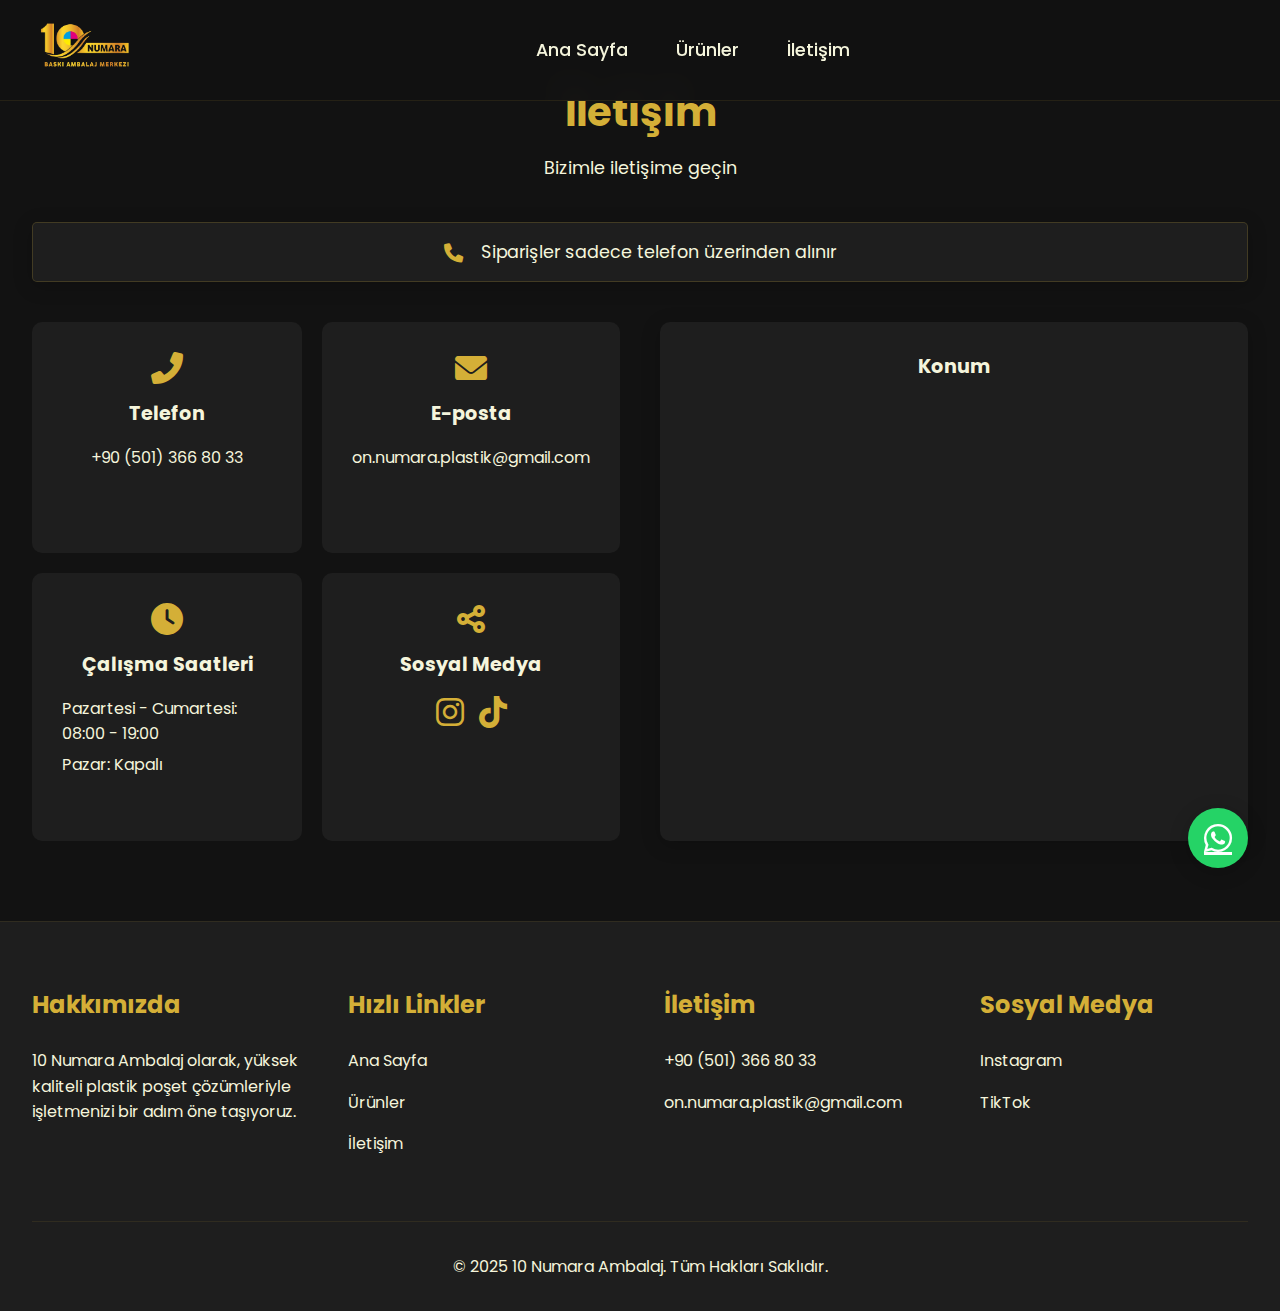
==== contact.html @ ccbf6ffa "Initial commit" ====
<!DOCTYPE html>
<html lang="tr">
<head>
    <meta charset="UTF-8">
    <meta name="viewport" content="width=device-width, initial-scale=1.0">
    <title>İletişim | 10 Numara Ambalaj</title>
    <meta name="description" content="10 Numara Ambalaj ile iletişime geçin. Plastik poşet baskı hizmetleri için hemen arayın.">
    <meta name="keywords" content="plastik poşet, poşet baskı, ambalaj, iletişim, 10 numara ambalaj">
    <link rel="stylesheet" href="style.css">
    <link rel="stylesheet" href="https://cdnjs.cloudflare.com/ajax/libs/font-awesome/6.0.0/css/all.min.css">
    <link href="https://fonts.googleapis.com/css2?family=Poppins:wght@300;400;500;600;700&display=swap" rel="stylesheet">
    <script type="text/javascript">
        function googleTranslateElementInit() {
            new google.translate.TranslateElement({
                pageLanguage: 'tr',
                includedLanguages: 'en,ar,tr',
                layout: google.translate.TranslateElement.InlineLayout.SIMPLE
            }, 'google_translate_element');
        }
    </script>
    <script type="text/javascript" src="https://translate.google.com/translate_a/element.js?cb=googleTranslateElementInit"></script>
</head>
<body>
    <!-- Loading Animation -->
    <div class="loader">
        <div class="spinner"></div>
    </div>

    <!-- Navbar -->
    <div class="navbar">
        <div class="container">
            <div class="logo">
                <a href="index.html"><img src="images/logo-gold.png" alt="10 Numara Ambalaj Logo"></a>
            </div>
            <nav>
                <ul id="MenuItems">
                    <li><a href="index.html">Ana Sayfa</a></li>
                    <li><a href="products.html">Ürünler</a></li>
                    <li><a href="contact.html">İletişim</a></li>
                </ul>
            </nav>
            <div id="google_translate_element"></div>
        </div>
    </div>

    <!-- Contact Section -->
    <section class="contact-section">
        <div class="container">
            <div class="title">
                <h2>İletişim</h2>
                <p>Bizimle iletişime geçin</p>
            </div>

            <div class="notice">
                <i class="fas fa-phone"></i>
                <span>Siparişler sadece telefon üzerinden alınır</span>
            </div>

            <div class="contact-grid">
                <!-- Contact Info -->
                <div class="contact-info">
                    <div class="info-card">
                        <i class="fas fa-phone-alt"></i>
                        <h3>Telefon</h3>
                        <p><a href="tel:+905013668033">+90 (501) 366 80 33</a></p>
                    </div>
                    <div class="info-card">
                        <i class="fas fa-envelope"></i>
                        <h3>E-posta</h3>
                        <p><a href="mailto:on.numara.plastik@gmail.com">on.numara.plastik@gmail.com</a></p>
                    </div>
                    <div class="info-card">
                        <i class="fas fa-clock"></i>
                        <h3>Çalışma Saatleri</h3>
                        <div class="work-hours">
                            <p>Pazartesi - Cumartesi: 08:00 - 19:00</p>
                            <p>Pazar: Kapalı</p>
                        </div>
                    </div>
                    <div class="info-card">
                        <i class="fas fa-share-alt"></i>
                        <h3>Sosyal Medya</h3>
                        <div class="social-links">
                            <a href="https://www.instagram.com/on_numara_ambalaj/" target="_blank" class="social-link">
                                <i class="fab fa-instagram"></i>
                            </a>
                            <a href="https://www.tiktok.com/@10.numara.baski.a" target="_blank" class="social-link">
                                <i class="fab fa-tiktok"></i>
                            </a>
                        </div>
                    </div>
                </div>

                <!-- Map -->
                <div class="map-container">
                    <h3>Konum</h3>
                    <div class="map">
                        <iframe src="https://maps.google.com/maps?q=36.824228,34.658069&z=15&output=embed" 
                                width="100%" height="400" frameborder="0" style="border:0;" allowfullscreen="" aria-hidden="false" tabindex="0"></iframe>
                    </div>
                </div>
            </div>
        </div>
    </section>

    <!-- WhatsApp Button -->
    <a href="https://wa.me/905013668033" class="whatsapp-button" target="_blank">
        <i class="fab fa-whatsapp"></i>
    </a>

    <!-- Footer -->
    <footer class="footer">
        <div class="container">
            <div class="row">
                <div class="footer-col">
                    <h3>Hakkımızda</h3>
                    <p>10 Numara Ambalaj olarak, yüksek kaliteli plastik poşet çözümleriyle işletmenizi bir adım öne taşıyoruz.</p>
                </div>
                <div class="footer-col">
                    <h3>Hızlı Linkler</h3>
                    <ul>
                        <li><a href="index.html">Ana Sayfa</a></li>
                        <li><a href="products.html">Ürünler</a></li>
                        <li><a href="contact.html">İletişim</a></li>
                    </ul>
                </div>
                <div class="footer-col">
                    <h3>İletişim</h3>
                    <ul>
                        <li><a href="tel:+905013668033">+90 (501) 366 80 33</a></li>
                        <li><a href="mailto:on.numara.plastik@gmail.com">on.numara.plastik@gmail.com</a></li>
                    </ul>
                </div>
                <div class="footer-col">
                    <h3>Sosyal Medya</h3>
                    <ul>
                        <li><a href="https://www.instagram.com/on_numara_ambalaj/" target="_blank">Instagram</a></li>
                        <li><a href="https://www.tiktok.com/@10.numara.baski.a" target="_blank">TikTok</a></li>
                    </ul>
                </div>
            </div>
            <div class="footer-bottom">
                <p>&copy; 2025 10 Numara Ambalaj. Tüm Hakları Saklıdır.</p>
            </div>
        </div>
    </footer>

    <!-- Scripts -->
    <script>
        // Loading Animation
        window.addEventListener('load', function() {
            const loader = document.querySelector('.loader');
            loader.classList.add('fade-out');
            setTimeout(() => {
                loader.style.display = 'none';
            }, 500);
        });

        // Navbar Scroll Effect
        window.addEventListener('scroll', function() {
            const navbar = document.querySelector('.navbar');
            if (window.scrollY > 50) {
                navbar.classList.add('scrolled');
            } else {
                navbar.classList.remove('scrolled');
            }
        });

        // Mobile Menu Toggle
        const menuItems = document.getElementById('MenuItems');
        const menuIcon = document.querySelector('.menu-icon');
        
        if (menuIcon) {
            menuIcon.addEventListener('click', function() {
                menuItems.style.display = menuItems.style.display === 'block' ? 'none' : 'block';
            });
        }
    </script>
</body>
</html>
---- style.css ----
/* Modern Base Styles */
* {
    margin: 0;
    padding: 0;
    box-sizing: border-box;
}

:root {
    --gold: #D4AF37;
    --gold-light: #FFD700;
    --gold-dark: #B8860B;
    --black: #121212;
    --black-light: #1E1E1E;
    --cream: #F5F5DC;
    --cream-dark: #E8E8D0;
    --white: #FFFFFF;
    --shadow: 0 4px 20px rgba(0, 0, 0, 0.2);
    --gold-shadow: 0 0 30px rgba(212, 175, 55, 0.2);
}

body {
    font-family: 'Poppins', sans-serif;
    background-color: var(--black);
    color: var(--cream);
    line-height: 1.6;
    overflow-x: hidden;
}

/* Modern Container */
.container {
    max-width: 1400px;
    margin: 0 auto;
    padding: 0 2rem;
}

/* Modern Navigation */
.navbar {
    position: fixed;
    top: 0;
    left: 0;
    width: 100%;
    background: rgba(18, 18, 18, 0.95);
    backdrop-filter: blur(10px);
    z-index: 1000;
    padding: 1rem 0;
    border-bottom: 1px solid rgba(212, 175, 55, 0.1);
}

.navbar .container {
    display: flex;
    justify-content: space-between;
    align-items: center;
}

.logo img {
    height: 60px;
    transition: transform 0.3s ease;
}

.logo img:hover {
    transform: scale(1.05);
}

nav ul {
    display: flex;
    list-style: none;
    gap: 3rem;
}

nav ul li a {
    color: var(--cream);
    text-decoration: none;
    font-weight: 500;
    font-size: 1.1rem;
    transition: all 0.3s ease;
    position: relative;
    padding: 0.5rem 0;
}

nav ul li a::after {
    content: '';
    position: absolute;
    bottom: 0;
    left: 0;
    width: 0;
    height: 2px;
    background: var(--gold);
    transition: width 0.3s ease;
}

nav ul li a:hover {
    color: var(--gold);
}

nav ul li a:hover::after {
    width: 100%;
}

/* Modern Hero Section */
.hero {
    min-height: 100vh;
    display: flex;
    align-items: center;
    background: linear-gradient(135deg, var(--black) 0%, var(--black-light) 100%);
    position: relative;
    padding: 8rem 0 4rem;
    overflow: hidden;
}

.hero::before {
    content: '';
    position: absolute;
    top: 0;
    left: 0;
    right: 0;
    bottom: 0;
    background: 
        linear-gradient(45deg, rgba(212, 175, 55, 0.1) 25%, transparent 25%),
        linear-gradient(-45deg, rgba(212, 175, 55, 0.1) 25%, transparent 25%),
        linear-gradient(45deg, transparent 75%, rgba(212, 175, 55, 0.1) 75%),
        linear-gradient(-45deg, transparent 75%, rgba(212, 175, 55, 0.1) 75%);
    background-size: 20px 20px;
    background-position: 0 0, 0 10px, 10px -10px, -10px 0px;
    opacity: 0.1;
    animation: patternMove 20s linear infinite;
}

.hero::after {
    content: '';
    position: absolute;
    top: 0;
    left: 0;
    right: 0;
    bottom: 0;
    background: radial-gradient(circle at 50% 50%, rgba(212, 175, 55, 0.1) 0%, transparent 50%);
    pointer-events: none;
}

@keyframes patternMove {
    0% {
        background-position: 0 0, 0 10px, 10px -10px, -10px 0px;
    }
    100% {
        background-position: 20px 0, 20px 10px, 30px -10px, 10px 0px;
    }
}

.hero .row {
    display: grid;
    grid-template-columns: 1fr 1fr;
    gap: 4rem;
    align-items: center;
    position: relative;
    z-index: 1;
}

.hero h1 {
    font-size: 4rem;
    line-height: 1.2;
    margin-bottom: 1.5rem;
    color: var(--white);
    font-weight: 700;
    text-shadow: 0 2px 4px rgba(0, 0, 0, 0.3);
}

.hero p {
    font-size: 1.2rem;
    margin-bottom: 2rem;
    color: var(--cream);
    text-shadow: 0 1px 2px rgba(0, 0, 0, 0.2);
}

.btn {
    display: inline-block;
    padding: 1rem 2.5rem;
    background: var(--gold);
    color: var(--black);
    text-decoration: none;
    border-radius: 50px;
    font-weight: 600;
    transition: all 0.3s ease;
    border: 2px solid var(--gold);
}

.btn:hover {
    background: transparent;
    color: var(--gold);
    transform: translateY(-3px);
    box-shadow: var(--gold-shadow);
}

.hero img {
    max-width: 100%;
    height: auto;
    border-radius: 20px;
    box-shadow: var(--gold-shadow);
    animation: float 6s ease-in-out infinite;
}

@keyframes float {
    0% {
        transform: translateY(0px);
    }
    50% {
        transform: translateY(-20px);
    }
    100% {
        transform: translateY(0px);
    }
}

/* Modern Products Section */
.products {
    padding: 6rem 0;
    background: var(--black-light);
    position: relative;
}

.products::before {
    content: '';
    position: absolute;
    top: 0;
    left: 0;
    right: 0;
    bottom: 0;
    background: url('images/pattern.png') repeat;
    opacity: 0.03;
}

.products .title {
    text-align: center;
    margin-bottom: 4rem;
    position: relative;
}

.products .title h2 {
    font-size: 2.5rem;
    color: var(--gold);
    margin-bottom: 1rem;
    position: relative;
    display: inline-block;
}

.products .title h2::after {
    content: '';
    position: absolute;
    bottom: -10px;
    left: 50%;
    transform: translateX(-50%);
    width: 80px;
    height: 3px;
    background: var(--gold);
}

.products .title p {
    color: var(--cream);
    font-size: 1.1rem;
    opacity: 0.8;
}

.products .row {
    display: grid;
    grid-template-columns: repeat(auto-fit, minmax(300px, 1fr));
    gap: 2.5rem;
    position: relative;
}

.product-card {
    background: var(--black);
    border-radius: 20px;
    overflow: hidden;
    transition: all 0.4s ease;
    border: 1px solid rgba(212, 175, 55, 0.1);
    position: relative;
}

.product-card::before {
    content: '';
    position: absolute;
    top: 0;
    left: 0;
    right: 0;
    bottom: 0;
    background: linear-gradient(45deg, rgba(212, 175, 55, 0.1), transparent);
    opacity: 0;
    transition: opacity 0.4s ease;
}

.product-card:hover {
    transform: translateY(-10px);
    box-shadow: var(--gold-shadow);
}

.product-card:hover::before {
    opacity: 1;
}

.product-card img {
    width: 100%;
    height: 300px;
    object-fit: cover;
    transition: transform 0.4s ease;
}

.product-card:hover img {
    transform: scale(1.05);
}

.product-info {
    padding: 2rem;
    position: relative;
    background: linear-gradient(to top, var(--black), transparent);
}

.product-info h3 {
    color: var(--gold);
    font-size: 1.5rem;
    margin-bottom: 1rem;
    position: relative;
    display: inline-block;
}

.product-info h3::after {
    content: '';
    position: absolute;
    bottom: -5px;
    left: 0;
    width: 40px;
    height: 2px;
    background: var(--gold);
}

.product-info p {
    color: var(--cream);
    margin-bottom: 1.5rem;
    line-height: 1.6;
    opacity: 0.9;
}

.product-info .btn {
    background: transparent;
    color: var(--gold);
    border: 2px solid var(--gold);
    padding: 0.8rem 1.5rem;
    font-size: 0.9rem;
    transition: all 0.3s ease;
}

.product-info .btn:hover {
    background: var(--gold);
    color: var(--black);
    transform: translateY(-2px);
}

/* Modern Contact Section */
.contact {
    padding: 6rem 0;
    background: var(--black);
}

.contact .row {
    display: grid;
    grid-template-columns: 1fr 1fr;
    gap: 4rem;
    align-items: center;
}

.contact-info h2 {
    color: var(--gold);
    font-size: 2.5rem;
    margin-bottom: 2rem;
}

.contact-info p {
    margin-bottom: 1.5rem;
    color: var(--cream);
}

.contact-info ul {
    list-style: none;
}

.contact-info ul li {
    margin-bottom: 1rem;
    display: flex;
    align-items: center;
    gap: 1rem;
}

.contact-info ul li i {
    color: var(--gold);
    font-size: 1.5rem;
}

.contact-info a {
    color: var(--cream);
    text-decoration: none;
    transition: color 0.3s ease;
}

.contact-info a:hover {
    color: var(--gold);
}

.map-container {
    border-radius: 20px;
    overflow: hidden;
    box-shadow: var(--shadow);
}

.map-container iframe {
    width: 100%;
    height: 400px;
    border: none;
}

/* Modern Footer */
.footer {
    background: var(--black-light);
    padding: 4rem 0 2rem;
    border-top: 1px solid rgba(212, 175, 55, 0.1);
}

.footer .row {
    display: grid;
    grid-template-columns: repeat(auto-fit, minmax(250px, 1fr));
    gap: 3rem;
    margin-bottom: 3rem;
}

.footer-col h3 {
    color: var(--gold);
    font-size: 1.5rem;
    margin-bottom: 1.5rem;
}

.footer-col p {
    color: var(--cream);
    margin-bottom: 1rem;
}

.footer-col ul {
    list-style: none;
}

.footer-col ul li {
    margin-bottom: 1rem;
}

.footer-col ul li a {
    color: var(--cream);
    text-decoration: none;
    transition: color 0.3s ease;
}

.footer-col ul li a:hover {
    color: var(--gold);
}

.footer-bottom {
    text-align: center;
    padding-top: 2rem;
    border-top: 1px solid rgba(212, 175, 55, 0.1);
    color: var(--cream);
}

/* WhatsApp Button */
.whatsapp-button {
    position: fixed;
    bottom: 2rem;
    right: 2rem;
    background: #25D366;
    color: white;
    width: 60px;
    height: 60px;
    border-radius: 50%;
    display: flex;
    justify-content: center;
    align-items: center;
    font-size: 2rem;
    box-shadow: var(--shadow);
    z-index: 1000;
    transition: all 0.3s ease;
}

.whatsapp-button:hover {
    transform: scale(1.1);
    box-shadow: 0 0 20px rgba(37, 211, 102, 0.4);
}

/* Loading Animation */
.loader {
    position: fixed;
    top: 0;
    left: 0;
    width: 100%;
    height: 100%;
    background: var(--black);
    display: flex;
    justify-content: center;
    align-items: center;
    z-index: 9999;
    transition: opacity 0.5s ease;
}

.spinner {
    width: 50px;
    height: 50px;
    border: 3px solid var(--gold);
    border-top: 3px solid transparent;
    border-radius: 50%;
    animation: spin 1s linear infinite;
}

@keyframes spin {
    0% { transform: rotate(0deg); }
    100% { transform: rotate(360deg); }
}

/* Responsive Design */
@media screen and (max-width: 1024px) {
    .hero h1 {
        font-size: 3rem;
    }
    
    .hero .row {
        gap: 2rem;
    }
}

@media screen and (max-width: 768px) {
    nav ul {
        display: none;
    }
    
    .menu-icon {
        display: block;
        cursor: pointer;
        color: var(--gold);
        font-size: 1.5rem;
    }
    
    .hero .row {
        grid-template-columns: 1fr;
        text-align: center;
    }
    
    .hero img {
        max-width: 80%;
        margin: 0 auto;
    }
    
    .contact .row {
        grid-template-columns: 1fr;
    }

    .products .row {
        grid-template-columns: repeat(auto-fit, minmax(250px, 1fr));
        gap: 1.5rem;
    }

    .product-card img {
        height: 250px;
    }

    .product-info {
        padding: 1.5rem;
    }
}

@media screen and (max-width: 480px) {
    .hero h1 {
        font-size: 2.5rem;
    }
    
    .btn {
        padding: 0.8rem 2rem;
    }
    
    .products .title h2 {
        font-size: 2rem;
    }
    
    .whatsapp-button {
        width: 50px;
        height: 50px;
        font-size: 1.5rem;
    }

    .product-card img {
        height: 200px;
    }
}

/* Products Gallery Styles */
.products-gallery {
    padding: 8rem 0 4rem;
    background: var(--black);
    position: relative;
    overflow: hidden;
}

.products-gallery::before {
    content: '';
    position: absolute;
    top: 0;
    left: 0;
    right: 0;
    bottom: 0;
    background: url('images/pattern.png') repeat;
    opacity: 0.05;
    pointer-events: none;
}

.products-gallery .title {
    text-align: center;
    margin-bottom: 3rem;
}

.products-gallery .title h2 {
    font-size: 2.5rem;
    color: var(--gold);
    margin-bottom: 1rem;
    position: relative;
    display: inline-block;
}

.products-gallery .title h2::after {
    content: '';
    position: absolute;
    bottom: -10px;
    left: 50%;
    transform: translateX(-50%);
    width: 80px;
    height: 3px;
    background: var(--gold);
}

.products-gallery .title p {
    color: var(--cream);
    font-size: 1.1rem;
}

.notice {
    text-align: center;
    background: var(--black-light);
    padding: 1rem;
    border-radius: 8px;
    margin-bottom: 3rem;
    box-shadow: var(--shadow);
    display: inline-block;
    position: relative;
    left: 50%;
    transform: translateX(-50%);
    border: 1px solid rgba(212, 175, 55, 0.2);
}

.notice i {
    color: var(--gold);
    margin-right: 0.5rem;
}

.notice span {
    color: var(--cream);
}

.gallery-grid {
    display: grid;
    grid-template-columns: repeat(auto-fit, minmax(280px, 1fr));
    gap: 2rem;
    padding: 1rem;
}

.gallery-item {
    background: var(--black-light);
    border-radius: 12px;
    overflow: hidden;
    box-shadow: var(--shadow);
    transition: transform 0.3s ease, box-shadow 0.3s ease;
    border: 1px solid rgba(212, 175, 55, 0.1);
    position: relative;
}

.gallery-item:hover {
    transform: translateY(-5px);
    box-shadow: var(--gold-shadow);
}

.gallery-item img {
    width: 100%;
    height: 300px;
    object-fit: cover;
    transition: transform 0.3s ease;
}

.gallery-item:hover img {
    transform: scale(1.05);
}

.gallery-info {
    padding: 1rem;
    text-align: center;
}

.gallery-info .btn {
    background: var(--gold);
    color: var(--black);
    padding: 0.8rem 2rem;
    border-radius: 50px;
    font-weight: 600;
    transition: all 0.3s ease;
    border: 2px solid var(--gold);
    display: inline-block;
}

.gallery-info .btn:hover {
    background: transparent;
    color: var(--gold);
    transform: translateY(-2px);
    box-shadow: var(--gold-shadow);
}

/* Pagination Styles */
.pagination {
    display: flex;
    justify-content: center;
    align-items: center;
    gap: 0.5rem;
    margin-top: 3rem;
    flex-wrap: wrap;
}

.pagination a {
    display: inline-flex;
    align-items: center;
    justify-content: center;
    min-width: 40px;
    height: 40px;
    padding: 0 1rem;
    background: var(--black-light);
    color: var(--cream);
    text-decoration: none;
    border-radius: 4px;
    transition: all 0.3s ease;
    box-shadow: var(--shadow);
    border: 1px solid rgba(212, 175, 55, 0.1);
    font-weight: 500;
}

.pagination a:hover {
    background: var(--gold);
    color: var(--black);
    transform: translateY(-2px);
}

.pagination a.active {
    background: var(--gold);
    color: var(--black);
}

@media screen and (max-width: 480px) {
    .pagination {
        gap: 0.3rem;
    }

    .pagination a {
        min-width: 35px;
        height: 35px;
        padding: 0 0.8rem;
        font-size: 0.9rem;
    }
}

/* Lightbox Styles */
.lightbox {
    display: none;
    position: fixed;
    z-index: 999;
    top: 0;
    left: 0;
    width: 100%;
    height: 100%;
    background-color: rgba(0,0,0,0.9);
    justify-content: center;
    align-items: center;
}

.lightbox-content {
    max-width: 90%;
    max-height: 90vh;
    object-fit: contain;
}

.lightbox-caption {
    position: absolute;
    bottom: 20px;
    left: 50%;
    transform: translateX(-50%);
    color: #fff;
    font-size: 1.2rem;
    text-align: center;
    padding: 1rem;
    background: rgba(0,0,0,0.7);
    border-radius: 8px;
}

.close-lightbox {
    position: absolute;
    top: 20px;
    right: 30px;
    color: #fff;
    font-size: 2rem;
    cursor: pointer;
    transition: color 0.3s ease;
}

.close-lightbox:hover {
    color: #d4af37;
}

.lightbox-prev,
.lightbox-next {
    position: absolute;
    top: 50%;
    transform: translateY(-50%);
    background: rgba(255,255,255,0.2);
    color: #fff;
    padding: 1rem;
    border: none;
    cursor: pointer;
    font-size: 1.5rem;
    transition: background 0.3s ease;
}

.lightbox-prev:hover,
.lightbox-next:hover {
    background: rgba(255,255,255,0.3);
}

.lightbox-prev {
    left: 20px;
}

.lightbox-next {
    right: 20px;
}

/* Responsive Styles */
@media (max-width: 768px) {
    .products-gallery {
        padding: 6rem 0 3rem;
    }

    .products-gallery .title h2 {
        font-size: 2rem;
    }

    .gallery-grid {
        grid-template-columns: repeat(auto-fit, minmax(250px, 1fr));
        gap: 1.5rem;
    }

    .gallery-item img {
        height: 250px;
    }

    .lightbox-prev,
    .lightbox-next {
        padding: 0.5rem;
        font-size: 1.2rem;
    }
}

@media (max-width: 480px) {
    .products-gallery {
        padding: 5rem 0 2rem;
    }

    .products-gallery .title h2 {
        font-size: 1.8rem;
    }

    .gallery-grid {
        grid-template-columns: 1fr;
    }

    .gallery-item img {
        height: 200px;
    }

    .lightbox-content {
        max-width: 95%;
    }
}

/* Contact Section Styles */
.contact-section {
    padding: 80px 0;
    background-color: var(--black);
}

.contact-section .title {
    text-align: center;
    margin-bottom: 40px;
}

.contact-section .title h2 {
    color: var(--gold);
    font-size: 2.5rem;
    margin-bottom: 10px;
}

.contact-section .title p {
    color: var(--cream);
    font-size: 1.1rem;
}

.contact-section .notice {
    background-color: var(--black-light);
    padding: 15px 30px;
    border-radius: 5px;
    margin-bottom: 40px;
    display: flex;
    align-items: center;
    justify-content: center;
    gap: 10px;
}

.contact-section .notice i {
    color: var(--gold);
    font-size: 1.2rem;
}

.contact-section .notice span {
    color: var(--cream);
    font-size: 1.1rem;
}

.contact-grid {
    display: grid;
    grid-template-columns: 1fr 1fr;
    gap: 40px;
    margin-top: 40px;
}

.contact-info {
    display: grid;
    grid-template-columns: repeat(2, 1fr);
    gap: 20px;
}

.info-card {
    background-color: var(--black-light);
    padding: 30px;
    border-radius: 10px;
    text-align: center;
    transition: transform 0.3s ease;
}

.info-card:hover {
    transform: translateY(-5px);
}

.info-card i {
    font-size: 2rem;
    color: var(--gold);
    margin-bottom: 15px;
}

.info-card h3 {
    color: var(--cream);
    font-size: 1.2rem;
    margin-bottom: 15px;
}

.info-card p {
    color: var(--cream);
    font-size: 1rem;
}

.info-card a {
    color: var(--cream);
    text-decoration: none;
    transition: color 0.3s ease;
}

.info-card a:hover {
    color: var(--gold);
}

.work-hours {
    text-align: left;
}

.work-hours p {
    margin-bottom: 5px;
}

.social-links {
    display: flex;
    justify-content: center;
    gap: 15px;
    margin-top: 15px;
}

.social-link {
    color: var(--cream);
    font-size: 1.5rem;
    transition: color 0.3s ease;
}

.social-link:hover {
    color: var(--gold);
}

.map-container {
    background-color: var(--black-light);
    padding: 30px;
    border-radius: 10px;
}

.map-container h3 {
    color: var(--cream);
    font-size: 1.2rem;
    margin-bottom: 20px;
    text-align: center;
}

.map {
    border-radius: 5px;
    overflow: hidden;
}

.map iframe {
    width: 100%;
    height: 400px;
    border: none;
}

/* Responsive Design for Contact Section */
@media (max-width: 992px) {
    .contact-grid {
        grid-template-columns: 1fr;
    }
    
    .contact-info {
        grid-template-columns: repeat(2, 1fr);
    }
}

@media (max-width: 768px) {
    .contact-info {
        grid-template-columns: 1fr;
    }
    
    .contact-section .title h2 {
        font-size: 2rem;
    }
    
    .info-card {
        padding: 20px;
    }
}

/* Mobile Menu Styles */
.menu-icon {
    display: none;
    cursor: pointer;
    color: var(--gold);
    font-size: 1.5rem;
    position: absolute;
    right: 2rem;
    top: 50%;
    transform: translateY(-50%);
    z-index: 1000;
}

@media screen and (max-width: 768px) {
    .menu-icon {
        display: block;
    }

    nav {
        position: relative;
    }

    nav ul {
        display: none;
        position: fixed;
        top: 0;
        left: 0;
        right: 0;
        bottom: 0;
        background: var(--black);
        padding: 5rem 2rem 2rem;
        flex-direction: column;
        gap: 1.5rem;
        z-index: 999;
    }

    nav ul.active {
        display: flex;
    }

    nav ul li a {
        display: block;
        padding: 1rem;
        font-size: 1.2rem;
    }

    #google_translate_element {
        position: absolute;
        right: 5rem;
        top: 50%;
        transform: translateY(-50%);
    }

    .hero .row {
        flex-direction: column;
        text-align: center;
        padding: 2rem 0;
    }

    .hero h1 {
        font-size: 2rem;
        margin-bottom: 1rem;
    }

    .hero p {
        font-size: 1rem;
        margin-bottom: 2rem;
    }

    .hero img {
        max-width: 200px;
        margin-top: 2rem;
    }

    .product-card {
        width: 100%;
        margin-bottom: 2rem;
    }

    .product-card img {
        height: 250px;
    }

    .contact .row {
        flex-direction: column;
        gap: 2rem;
    }

    .contact-info {
        text-align: center;
    }

    .map-container {
        height: 300px;
    }

    .footer .row {
        flex-direction: column;
        gap: 2rem;
        text-align: center;
    }

    .footer-col {
        width: 100%;
    }

    .whatsapp-button {
        right: 1rem;
        bottom: 1rem;
        width: 50px;
        height: 50px;
        font-size: 1.5rem;
    }

    /* Lightbox mobile adjustments */
    .lightbox-content {
        max-width: 90%;
        max-height: 80vh;
    }

    .lightbox-prev,
    .lightbox-next {
        width: 40px;
        height: 40px;
        font-size: 1.2rem;
    }

    .lightbox-caption {
        font-size: 0.9rem;
        padding: 0.5rem 1rem;
    }
}

@media screen and (max-width: 480px) {
    .container {
        padding: 0 1rem;
    }

    .hero h1 {
        font-size: 1.8rem;
    }

    .hero p {
        font-size: 0.9rem;
    }

    .product-card img {
        height: 200px;
    }

    .product-info h3 {
        font-size: 1.1rem;
    }

    .product-info p {
        font-size: 0.9rem;
    }

    .btn {
        padding: 0.8rem 1.5rem;
        font-size: 0.9rem;
    }

    .contact-info h2 {
        font-size: 1.8rem;
    }

    .contact-info p {
        font-size: 0.9rem;
    }

    .contact-info ul li {
        font-size: 0.9rem;
    }

    .footer-bottom p {
        font-size: 0.8rem;
    }
}

/* Fix for iOS Safari 100vh issue */
@supports (-webkit-touch-callout: none) {
    .hero {
        min-height: -webkit-fill-available;
    }
}

/* Ensure smooth scrolling */
html {
    scroll-behavior: smooth;
}

/* Fix for sticky hover states on mobile */
@media (hover: none) {
    .product-card:hover {
        transform: none;
    }
    
    .btn:hover {
        background: var(--gold);
        color: var(--black);
    }
}

/* Fix for lightbox on mobile */
@media screen and (max-width: 768px) {
    .lightbox {
        padding: 1rem;
    }

    .lightbox-content {
        object-fit: contain;
    }

    .close-lightbox {
        top: 1rem;
        right: 1rem;
        font-size: 2rem;
    }
}
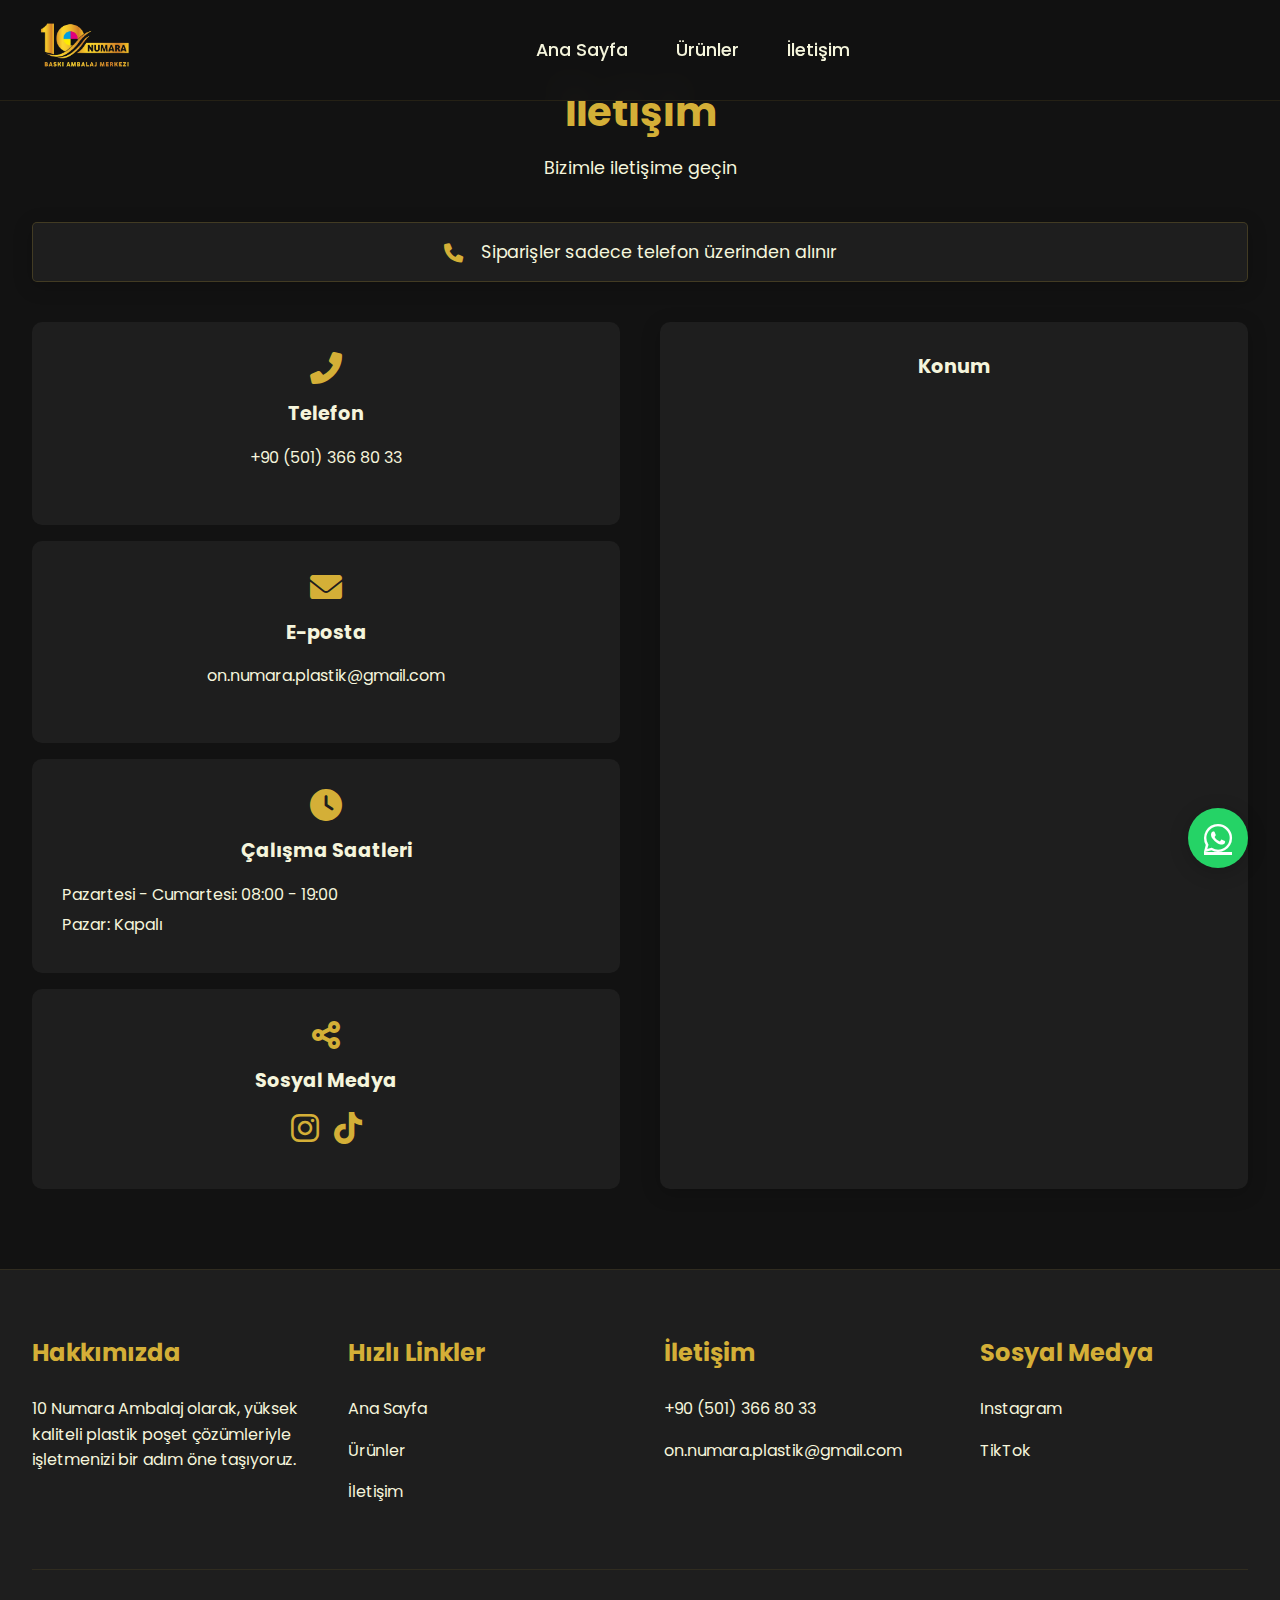
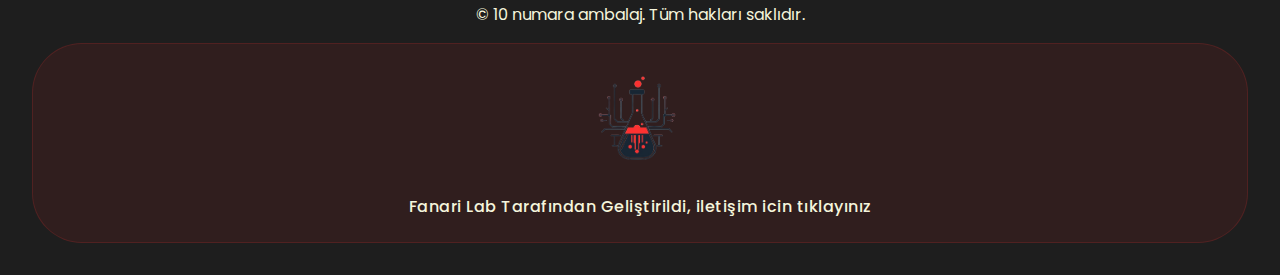
==== commit fa6d3a84: "Update contact.html" ====
--- a/contact.html
+++ b/contact.html
@@ -108,6 +108,27 @@
         <i class="fab fa-whatsapp"></i>
     </a>
 
+    <!-- Contact Popup -->
+    <div class="contact-popup" id="contactPopup">
+        <div class="popup-content">
+            <button class="close-popup" id="closePopup">&times;</button>
+            <div class="popup-logo">
+                <img src="images/fanaridev.png" alt="Fanari Dev Logo" class="popup-dev-logo" loading="lazy">
+            </div>
+            <h2>İletişim Bilgileri</h2>
+            <div class="contact-items">
+                <div class="contact-item">
+                    <i class="fas fa-phone"></i>
+                    <a href="tel:+905379295163">+90 537 929 51 63</a>
+                </div>
+                <div class="contact-item">
+                    <i class="fas fa-envelope"></i>
+                    <a href="mailto:fanarilab@gmail.com">fanarilab@gmail.com</a>
+                </div>
+            </div>
+        </div>
+    </div>
+
     <!-- Footer -->
     <footer class="footer">
         <div class="container">
@@ -140,7 +161,15 @@
                 </div>
             </div>
             <div class="footer-bottom">
-                <p>&copy; 2025 10 Numara Ambalaj. Tüm Hakları Saklıdır.</p>
+                <p>&copy; 10 numara ambalaj. Tüm hakları saklıdır.</p>
+                <div class="dev-tag">
+                    <a href="#" id="devContact">
+                        <div class="dev-logo-container">
+                            <img src="images/fanaridev.png" alt="Fanari Dev Logo" class="dev-logo" loading="lazy">
+                        </div>
+                        <span>Fanari Lab Tarafından Geliştirildi, iletişim icin tıklayınız</span>
+                    </a>
+                </div>
             </div>
         </div>
     </footer>
@@ -175,6 +204,40 @@
                 menuItems.style.display = menuItems.style.display === 'block' ? 'none' : 'block';
             });
         }
+
+        // Contact Popup Functionality
+        document.addEventListener('DOMContentLoaded', function() {
+            const devContact = document.getElementById('devContact');
+            const contactPopup = document.getElementById('contactPopup');
+            const closePopup = document.getElementById('closePopup');
+
+            if (devContact && contactPopup && closePopup) {
+                devContact.addEventListener('click', function(e) {
+                    e.preventDefault();
+                    contactPopup.style.display = 'flex';
+                    document.body.style.overflow = 'hidden';
+                });
+
+                closePopup.addEventListener('click', function() {
+                    contactPopup.style.display = 'none';
+                    document.body.style.overflow = '';
+                });
+
+                contactPopup.addEventListener('click', function(e) {
+                    if (e.target === contactPopup) {
+                        contactPopup.style.display = 'none';
+                        document.body.style.overflow = '';
+                    }
+                });
+
+                document.addEventListener('keydown', function(e) {
+                    if (e.key === 'Escape' && contactPopup.style.display === 'flex') {
+                        contactPopup.style.display = 'none';
+                        document.body.style.overflow = '';
+                    }
+                });
+            }
+        });
     </script>
 </body>
 </html>
--- a/style.css
+++ b/style.css
@@ -1283,3 +1283,245 @@
     }
 }
 
+/* Dev Tag Styles */
+.dev-tag {
+    margin-top: 1rem;
+    text-align: center;
+}
+
+.dev-tag a {
+    display: flex;
+    flex-direction: column;
+    align-items: center;
+    gap: 1rem;
+    color: var(--cream);
+    text-decoration: none;
+    transition: all 0.3s ease;
+    padding: 1.5rem;
+    border-radius: 50px;
+    background: rgba(212, 43, 43, 0.1);
+    border: 1px solid rgba(212, 43, 43, 0.2);
+}
+
+.dev-tag a:hover {
+    background: rgba(212, 43, 43, 0.2);
+    transform: translateY(-2px);
+    box-shadow: 0 0 30px rgba(212, 43, 43, 0.2);
+}
+
+.dev-logo-container {
+    padding: 0.5rem;
+    transition: all 0.3s ease;
+}
+
+.dev-tag a:hover .dev-logo-container {
+    transform: scale(1.05);
+}
+
+.dev-logo {
+    height: 88px;
+    width: auto;
+    transition: transform 0.3s ease;
+}
+
+.dev-tag a:hover .dev-logo {
+    transform: scale(1.1);
+}
+
+.dev-tag span {
+    font-size: 1rem;
+    font-weight: 500;
+    letter-spacing: 0.5px;
+    text-align: center;
+    line-height: 1.4;
+}
+
+@media screen and (max-width: 480px) {
+    .dev-tag a {
+        padding: 1.2rem;
+    }
+
+    .dev-logo {
+        height: 72px;
+    }
+
+    .dev-logo-container {
+        padding: 0.4rem;
+    }
+
+    .dev-tag span {
+        font-size: 0.9rem;
+    }
+}
+
+/* Popup Logo Styles */
+.popup-logo {
+    text-align: center;
+    margin-bottom: 1.5rem;
+}
+
+.popup-dev-logo {
+    height: 88px;
+    width: auto;
+    transition: transform 0.3s ease;
+}
+
+.popup-dev-logo:hover {
+    transform: scale(1.05);
+}
+
+@media screen and (max-width: 480px) {
+    .dev-tag a {
+        padding: 0.6rem 1.2rem;
+    }
+
+    .dev-logo {
+        height: 72px;
+    }
+
+    .dev-tag span {
+        font-size: 0.9rem;
+    }
+
+    .popup-dev-logo {
+        height: 72px;
+    }
+}
+
+/* Contact Popup Styles */
+.contact-popup {
+    display: none;
+    position: fixed;
+    top: 0;
+    left: 0;
+    width: 100%;
+    height: 100%;
+    background: rgba(0, 0, 0, 0.9);
+    backdrop-filter: blur(5px);
+    -webkit-backdrop-filter: blur(5px);
+    z-index: 9999;
+    justify-content: center;
+    align-items: center;
+}
+
+.contact-popup.active {
+    display: flex;
+}
+
+.popup-content {
+    background: var(--black-light);
+    padding: 2rem;
+    border-radius: 15px;
+    position: relative;
+    width: 90%;
+    max-width: 400px;
+    border: 1px solid rgba(212, 43, 43, 0.2);
+    box-shadow: 0 0 30px rgba(212, 43, 43, 0.2);
+    animation: popupFadeIn 0.3s ease;
+}
+
+@keyframes popupFadeIn {
+    from {
+        opacity: 0;
+        transform: translateY(-20px);
+    }
+    to {
+        opacity: 1;
+        transform: translateY(0);
+    }
+}
+
+.close-popup {
+    position: absolute;
+    top: 1rem;
+    right: 1.5rem;
+    font-size: 1.8rem;
+    color: #D42B2B;
+    cursor: pointer;
+    transition: all 0.3s ease;
+}
+
+.close-popup:hover {
+    color: #FF4444;
+    transform: rotate(90deg);
+}
+
+.popup-content h3 {
+    color: #D42B2B;
+    font-size: 1.8rem;
+    margin-bottom: 1.5rem;
+    text-align: center;
+    font-weight: 600;
+}
+
+.contact-info {
+    display: flex;
+    flex-direction: column;
+    gap: 1rem;
+}
+
+.contact-item {
+    display: flex;
+    align-items: center;
+    gap: 1rem;
+    padding: 1rem;
+    background: rgba(212, 43, 43, 0.1);
+    border-radius: 10px;
+    transition: all 0.3s ease;
+    border: 1px solid rgba(212, 43, 43, 0.2);
+}
+
+.contact-item:hover {
+    background: rgba(212, 43, 43, 0.15);
+    transform: translateX(5px);
+}
+
+.contact-item i {
+    font-size: 1.2rem;
+    color: #D42B2B;
+    width: 40px;
+    height: 40px;
+    display: flex;
+    align-items: center;
+    justify-content: center;
+    background: rgba(212, 43, 43, 0.1);
+    border-radius: 50%;
+    border: 1px solid rgba(212, 43, 43, 0.2);
+}
+
+.contact-item a {
+    color: var(--cream);
+    text-decoration: none;
+    font-size: 1.1rem;
+    transition: all 0.3s ease;
+}
+
+.contact-item a:hover {
+    color: #D42B2B;
+}
+
+@media (max-width: 480px) {
+    .popup-content {
+        padding: 1.5rem;
+        width: 95%;
+    }
+    
+    .popup-content h3 {
+        font-size: 1.5rem;
+    }
+    
+    .contact-item {
+        padding: 0.8rem;
+    }
+    
+    .contact-item a {
+        font-size: 1rem;
+    }
+
+    .contact-item i {
+        font-size: 1rem;
+        width: 35px;
+        height: 35px;
+    }
+}
+
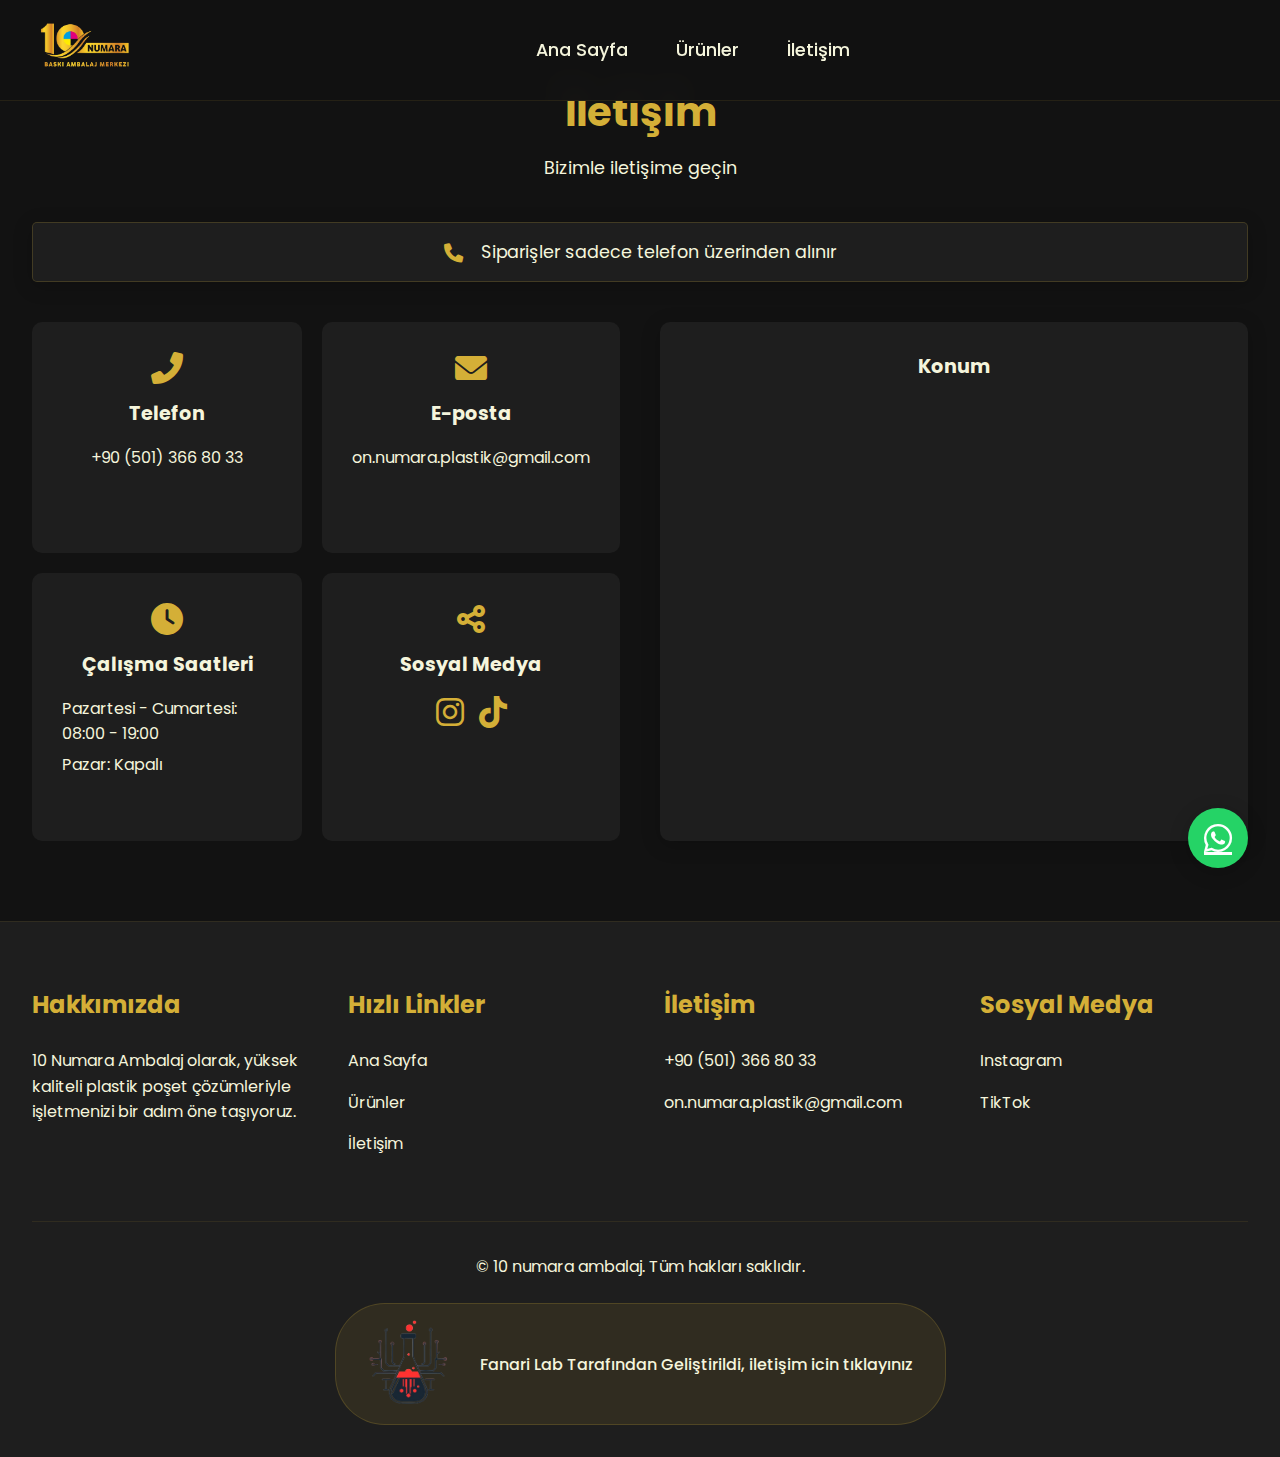
==== commit 9a9bb379: "Update contact.html" ====
--- a/contact.html
+++ b/contact.html
@@ -123,7 +123,7 @@
                 </div>
                 <div class="contact-item">
                     <i class="fas fa-envelope"></i>
-                    <a href="mailto:fanarilab@gmail.com">fanarilab@gmail.com</a>
+                    <a href="mailto:fanarilabs@gmail.com">fanarilabs@gmail.com</a>
                 </div>
             </div>
         </div>
--- a/style.css
+++ b/style.css
@@ -1285,107 +1285,57 @@
 
 /* Dev Tag Styles */
 .dev-tag {
-    margin-top: 1rem;
+    margin-top: 1.5rem;
     text-align: center;
 }
 
 .dev-tag a {
-    display: flex;
-    flex-direction: column;
+    display: inline-flex;
     align-items: center;
-    gap: 1rem;
-    color: var(--cream);
+    gap: 1.5rem;
     text-decoration: none;
+    color: var(--cream);
     transition: all 0.3s ease;
-    padding: 1.5rem;
+    padding: 1rem 2rem;
+    background: rgba(212, 175, 55, 0.1);
     border-radius: 50px;
-    background: rgba(212, 43, 43, 0.1);
-    border: 1px solid rgba(212, 43, 43, 0.2);
+    border: 1px solid rgba(212, 175, 55, 0.2);
 }
 
 .dev-tag a:hover {
-    background: rgba(212, 43, 43, 0.2);
     transform: translateY(-2px);
-    box-shadow: 0 0 30px rgba(212, 43, 43, 0.2);
+    background: rgba(212, 175, 55, 0.15);
+    box-shadow: 0 5px 15px rgba(212, 175, 55, 0.2);
 }
 
 .dev-logo-container {
-    padding: 0.5rem;
-    transition: all 0.3s ease;
-}
-
-.dev-tag a:hover .dev-logo-container {
-    transform: scale(1.05);
+    width: 88px;
+    height: 88px;
+    border-radius: 50%;
+    overflow: hidden;
+    transition: transform 0.3s ease;
 }
 
 .dev-logo {
-    height: 88px;
-    width: auto;
+    width: 100%;
+    height: 100%;
+    object-fit: cover;
     transition: transform 0.3s ease;
+}
+
+.dev-tag span {
+    font-size: 1rem;
+    color: var(--cream);
+    transition: color 0.3s ease;
+    font-weight: 500;
 }
 
 .dev-tag a:hover .dev-logo {
     transform: scale(1.1);
 }
 
-.dev-tag span {
-    font-size: 1rem;
-    font-weight: 500;
-    letter-spacing: 0.5px;
-    text-align: center;
-    line-height: 1.4;
-}
-
-@media screen and (max-width: 480px) {
-    .dev-tag a {
-        padding: 1.2rem;
-    }
-
-    .dev-logo {
-        height: 72px;
-    }
-
-    .dev-logo-container {
-        padding: 0.4rem;
-    }
-
-    .dev-tag span {
-        font-size: 0.9rem;
-    }
-}
-
-/* Popup Logo Styles */
-.popup-logo {
-    text-align: center;
-    margin-bottom: 1.5rem;
-}
-
-.popup-dev-logo {
-    height: 88px;
-    width: auto;
-    transition: transform 0.3s ease;
-}
-
-.popup-dev-logo:hover {
-    transform: scale(1.05);
-}
-
-@media screen and (max-width: 480px) {
-    .dev-tag a {
-        padding: 0.6rem 1.2rem;
-    }
-
-    .dev-logo {
-        height: 72px;
-    }
-
-    .dev-tag span {
-        font-size: 0.9rem;
-    }
-
-    .popup-dev-logo {
-        height: 72px;
-    }
+.dev-tag a:hover span {
+    color: var(--gold);
 }
 
 /* Contact Popup Styles */
@@ -1396,28 +1346,103 @@
     left: 0;
     width: 100%;
     height: 100%;
-    background: rgba(0, 0, 0, 0.9);
-    backdrop-filter: blur(5px);
-    -webkit-backdrop-filter: blur(5px);
-    z-index: 9999;
+    background-color: rgba(0, 0, 0, 0.85);
+    backdrop-filter: blur(8px);
+    z-index: 1000;
     justify-content: center;
     align-items: center;
 }
 
-.contact-popup.active {
-    display: flex;
-}
-
 .popup-content {
     background: var(--black-light);
-    padding: 2rem;
+    padding: 2.5rem;
     border-radius: 15px;
     position: relative;
+    max-width: 400px;
     width: 90%;
-    max-width: 400px;
-    border: 1px solid rgba(212, 43, 43, 0.2);
-    box-shadow: 0 0 30px rgba(212, 43, 43, 0.2);
-    animation: popupFadeIn 0.3s ease;
+    text-align: center;
+    box-shadow: 0 5px 25px rgba(212, 175, 55, 0.2);
+    border: 1px solid rgba(212, 175, 55, 0.1);
+    animation: popupFadeIn 0.3s ease-out;
+}
+
+.popup-logo {
+    margin-bottom: 2rem;
+}
+
+.popup-dev-logo {
+    height: 80px;
+    width: auto;
+    transition: transform 0.3s ease;
+}
+
+.popup-dev-logo:hover {
+    transform: scale(1.05);
+}
+
+.popup-content h2 {
+    color: var(--gold);
+    margin-bottom: 2rem;
+    font-size: 1.8rem;
+    font-weight: 600;
+}
+
+.contact-items {
+    display: flex;
+    flex-direction: column;
+    gap: 1rem;
+}
+
+.contact-item {
+    display: flex;
+    align-items: center;
+    justify-content: center;
+    gap: 1rem;
+    padding: 1rem;
+    background: rgba(212, 175, 55, 0.1);
+    border-radius: 10px;
+    border: 1px solid rgba(212, 175, 55, 0.2);
+    transition: all 0.3s ease;
+}
+
+.contact-item:hover {
+    transform: translateY(-2px);
+    background: rgba(212, 175, 55, 0.15);
+}
+
+.contact-item i {
+    color: var(--gold);
+    font-size: 1.2rem;
+}
+
+.contact-item a {
+    color: var(--cream);
+    text-decoration: none;
+    font-size: 1.1rem;
+    transition: color 0.3s ease;
+}
+
+.contact-item a:hover {
+    color: var(--gold);
+}
+
+.close-popup {
+    position: absolute;
+    top: 15px;
+    right: 20px;
+    font-size: 24px;
+    color: var(--cream);
+    background: none;
+    border: none;
+    cursor: pointer;
+    transition: all 0.3s ease;
+    opacity: 0.7;
+}
+
+.close-popup:hover {
+    color: var(--gold);
+    opacity: 1;
+    transform: rotate(90deg);
 }
 
 @keyframes popupFadeIn {
@@ -1431,97 +1456,39 @@
     }
 }
 
-.close-popup {
-    position: absolute;
-    top: 1rem;
-    right: 1.5rem;
-    font-size: 1.8rem;
-    color: #D42B2B;
-    cursor: pointer;
-    transition: all 0.3s ease;
-}
-
-.close-popup:hover {
-    color: #FF4444;
-    transform: rotate(90deg);
-}
-
-.popup-content h3 {
-    color: #D42B2B;
-    font-size: 1.8rem;
-    margin-bottom: 1.5rem;
-    text-align: center;
-    font-weight: 600;
-}
-
-.contact-info {
-    display: flex;
-    flex-direction: column;
-    gap: 1rem;
-}
-
-.contact-item {
-    display: flex;
-    align-items: center;
-    gap: 1rem;
-    padding: 1rem;
-    background: rgba(212, 43, 43, 0.1);
-    border-radius: 10px;
-    transition: all 0.3s ease;
-    border: 1px solid rgba(212, 43, 43, 0.2);
-}
-
-.contact-item:hover {
-    background: rgba(212, 43, 43, 0.15);
-    transform: translateX(5px);
-}
-
-.contact-item i {
-    font-size: 1.2rem;
-    color: #D42B2B;
-    width: 40px;
-    height: 40px;
-    display: flex;
-    align-items: center;
-    justify-content: center;
-    background: rgba(212, 43, 43, 0.1);
-    border-radius: 50%;
-    border: 1px solid rgba(212, 43, 43, 0.2);
-}
-
-.contact-item a {
-    color: var(--cream);
-    text-decoration: none;
-    font-size: 1.1rem;
-    transition: all 0.3s ease;
-}
-
-.contact-item a:hover {
-    color: #D42B2B;
-}
-
 @media (max-width: 480px) {
     .popup-content {
-        padding: 1.5rem;
+        padding: 2rem;
         width: 95%;
     }
-    
-    .popup-content h3 {
+
+    .popup-dev-logo {
+        height: 60px;
+    }
+
+    .popup-content h2 {
         font-size: 1.5rem;
     }
-    
+
     .contact-item {
         padding: 0.8rem;
     }
-    
+
     .contact-item a {
         font-size: 1rem;
     }
 
-    .contact-item i {
-        font-size: 1rem;
-        width: 35px;
-        height: 35px;
-    }
-}
-
+    .dev-logo-container {
+        width: 60px;
+        height: 60px;
+    }
+
+    .dev-tag span {
+        font-size: 0.9rem;
+    }
+
+    .dev-tag a {
+        padding: 0.8rem 1.5rem;
+    }
+}
+
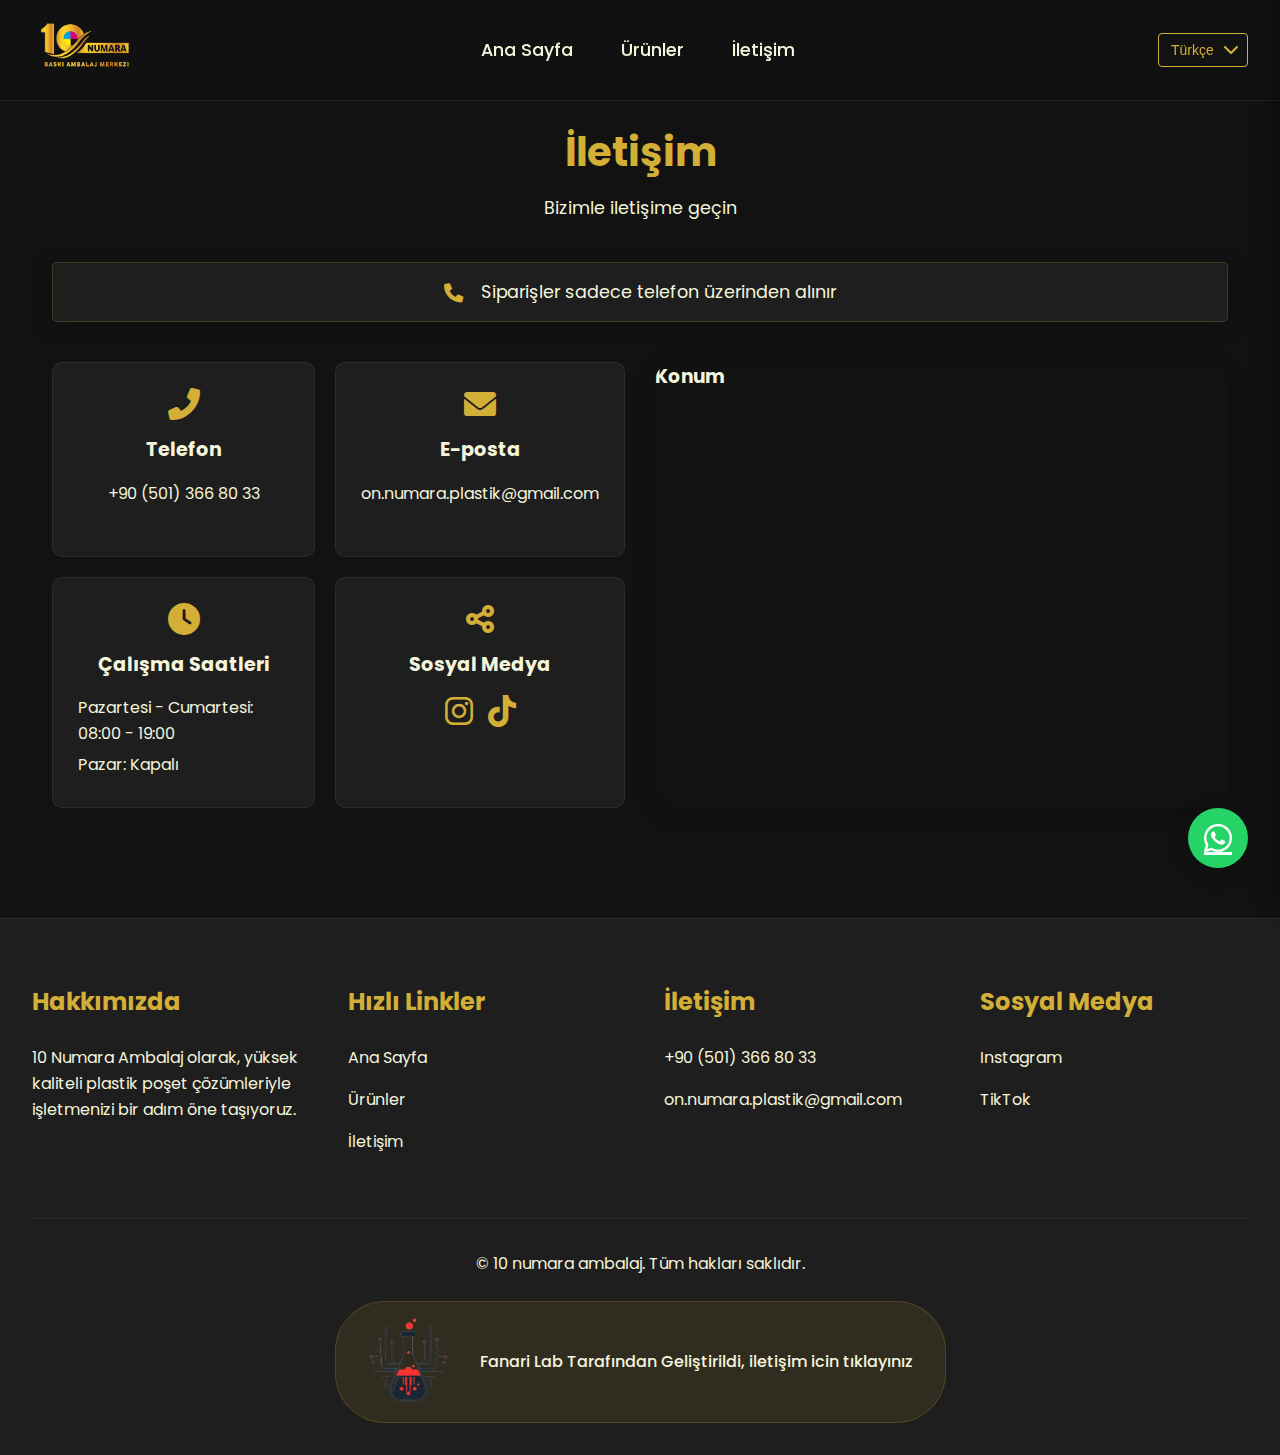
==== commit 7a54c509: "Merge remote changes and update website files" ====
--- a/contact.html
+++ b/contact.html
@@ -9,16 +9,8 @@
     <link rel="stylesheet" href="style.css">
     <link rel="stylesheet" href="https://cdnjs.cloudflare.com/ajax/libs/font-awesome/6.0.0/css/all.min.css">
     <link href="https://fonts.googleapis.com/css2?family=Poppins:wght@300;400;500;600;700&display=swap" rel="stylesheet">
-    <script type="text/javascript">
-        function googleTranslateElementInit() {
-            new google.translate.TranslateElement({
-                pageLanguage: 'tr',
-                includedLanguages: 'en,ar,tr',
-                layout: google.translate.TranslateElement.InlineLayout.SIMPLE
-            }, 'google_translate_element');
-        }
-    </script>
-    <script type="text/javascript" src="https://translate.google.com/translate_a/element.js?cb=googleTranslateElementInit"></script>
+    <script src="translations.js"></script>
+    <script src="script.js"></script>
 </head>
 <body>
     <!-- Loading Animation -->
@@ -34,14 +26,44 @@
             </div>
             <nav>
                 <ul id="MenuItems">
-                    <li><a href="index.html">Ana Sayfa</a></li>
-                    <li><a href="products.html">Ürünler</a></li>
-                    <li><a href="contact.html">İletişim</a></li>
+                    <li><a href="index.html" data-translate="home">Ana Sayfa</a></li>
+                    <li><a href="products.html" data-translate="products">Ürünler</a></li>
+                    <li><a href="contact.html" data-translate="contact">İletişim</a></li>
                 </ul>
             </nav>
-            <div id="google_translate_element"></div>
-        </div>
-    </div>
+            <div class="language-selector">
+                <select id="language-selector" onchange="setLanguage(this.value)">
+                    <option value="tr">Türkçe</option>
+                    <option value="en">English</option>
+                    <option value="ar">العربية</option>
+                </select>
+            </div>
+        </div>
+    </div>
+
+    <!-- Mobile Menu Toggle -->
+    <div class="menu-toggle" onclick="toggleMenu()">
+        <i class="fas fa-bars"></i>
+    </div>
+
+    <!-- Mobile Menu -->
+    <div class="mobile-menu" id="mobileMenu">
+        <ul>
+            <li><a href="index.html" data-translate="home">Ana Sayfa</a></li>
+            <li><a href="products.html" data-translate="products">Ürünler</a></li>
+            <li><a href="contact.html" data-translate="contact">İletişim</a></li>
+        </ul>
+        <div class="language-selector">
+            <select id="mobile-language-selector" onchange="window.setLanguage(this.value)">
+                <option value="tr">Türkçe</option>
+                <option value="en">English</option>
+                <option value="ar">العربية</option>
+            </select>
+        </div>
+    </div>
+
+    <!-- Overlay -->
+    <div class="overlay" id="overlay"></div>
 
     <!-- Contact Section -->
     <section class="contact-section">
@@ -176,6 +198,30 @@
 
     <!-- Scripts -->
     <script>
+        // Mobile Menu Toggle
+        function toggleMenu() {
+            const mobileMenu = document.getElementById("mobileMenu");
+            mobileMenu.classList.toggle("active");
+        }
+
+        // Close mobile menu when clicking outside
+        document.addEventListener("click", function(e) {
+            const mobileMenu = document.getElementById("mobileMenu");
+            const menuToggle = document.querySelector(".menu-toggle");
+            
+            if (!mobileMenu.contains(e.target) && !menuToggle.contains(e.target) && mobileMenu.classList.contains("active")) {
+                mobileMenu.classList.remove("active");
+            }
+        });
+
+        // Close mobile menu on escape key
+        document.addEventListener("keydown", function(e) {
+            if (e.key === "Escape") {
+                const mobileMenu = document.getElementById("mobileMenu");
+                mobileMenu.classList.remove("active");
+            }
+        });
+
         // Loading Animation
         window.addEventListener('load', function() {
             const loader = document.querySelector('.loader');
@@ -195,16 +241,6 @@
             }
         });
 
-        // Mobile Menu Toggle
-        const menuItems = document.getElementById('MenuItems');
-        const menuIcon = document.querySelector('.menu-icon');
-        
-        if (menuIcon) {
-            menuIcon.addEventListener('click', function() {
-                menuItems.style.display = menuItems.style.display === 'block' ? 'none' : 'block';
-            });
-        }
-
         // Contact Popup Functionality
         document.addEventListener('DOMContentLoaded', function() {
             const devContact = document.getElementById('devContact');
--- a/style.css
+++ b/style.css
@@ -24,6 +24,120 @@
     color: var(--cream);
     line-height: 1.6;
     overflow-x: hidden;
+}
+
+/* Mobile Menu */
+.mobile-menu {
+    position: fixed;
+    top: 0;
+    right: -300px;
+    width: 300px;
+    height: 100vh;
+    background: rgba(0, 0, 0, 0.95);
+    padding: 20px;
+    transition: right 0.3s ease;
+    z-index: 1000;
+    box-shadow: 0 0 20px rgba(0, 0, 0, 0.5);
+}
+
+.mobile-menu.active {
+    right: 0;
+}
+
+.mobile-menu ul {
+    list-style: none;
+    padding: 0;
+    margin: 0;
+}
+
+.mobile-menu ul li {
+    margin: 15px 0;
+}
+
+.mobile-menu ul li a {
+    color: #fff;
+    text-decoration: none;
+    font-size: 18px;
+    display: block;
+    padding: 10px;
+    transition: all 0.3s ease;
+    border-radius: 5px;
+}
+
+.mobile-menu ul li a:hover {
+    background: rgba(255, 193, 7, 0.1);
+    color: #ffc107;
+}
+
+.menu-toggle {
+    display: none;
+    position: fixed;
+    top: 20px;
+    right: 20px;
+    background: rgba(0, 0, 0, 0.8);
+    color: #ffc107;
+    border: none;
+    padding: 10px;
+    cursor: pointer;
+    z-index: 1001;
+    border-radius: 5px;
+    transition: all 0.3s ease;
+}
+
+.menu-toggle:hover {
+    background: rgba(255, 193, 7, 0.2);
+    transform: scale(1.1);
+}
+
+.overlay {
+    display: none;
+    position: fixed;
+    top: 0;
+    left: 0;
+    width: 100%;
+    height: 100%;
+    background: rgba(0, 0, 0, 0.7);
+    z-index: 999;
+}
+
+.mobile-menu.active + .overlay {
+    display: block;
+}
+
+.mobile-menu .language-selector {
+    margin-top: 20px;
+    padding: 10px;
+    background: rgba(255, 255, 255, 0.1);
+    border-radius: 5px;
+}
+
+.mobile-menu .language-selector select {
+    width: 100%;
+    padding: 8px;
+    background: transparent;
+    color: #fff;
+    border: 1px solid rgba(255, 193, 7, 0.3);
+    border-radius: 5px;
+    cursor: pointer;
+}
+
+.mobile-menu .language-selector select option {
+    background: #000;
+    color: #fff;
+}
+
+@media (max-width: 768px) {
+    .menu-toggle {
+        display: block;
+    }
+    
+    .navbar nav {
+        display: none;
+    }
+    
+    .navbar .language-selector {
+        display: none;
+    }
 }
 
 /* Modern Container */
@@ -529,17 +643,22 @@
 }
 
 @media screen and (max-width: 768px) {
-    nav ul {
+    .menu-toggle {
+        display: block;
+    }
+
+    .navbar {
         display: none;
     }
-    
-    .menu-icon {
+
+    .language-selector {
+        display: none;
+    }
+
+    .mobile-menu .language-selector {
         display: block;
-        cursor: pointer;
-        color: var(--gold);
-        font-size: 1.5rem;
-    }
-    
+    }
+
     .hero .row {
         grid-template-columns: 1fr;
         text-align: center;
@@ -895,7 +1014,7 @@
 
 /* Contact Section Styles */
 .contact-section {
-    padding: 80px 0;
+    padding: 120px 20px 60px;
     background-color: var(--black);
 }
 
@@ -939,8 +1058,8 @@
 .contact-grid {
     display: grid;
     grid-template-columns: 1fr 1fr;
-    gap: 40px;
-    margin-top: 40px;
+    gap: 30px;
+    margin-bottom: 50px;
 }
 
 .contact-info {
@@ -950,11 +1069,12 @@
 }
 
 .info-card {
-    background-color: var(--black-light);
-    padding: 30px;
+    background: rgba(255, 255, 255, 0.05);
+    padding: 25px;
     border-radius: 10px;
     text-align: center;
-    transition: transform 0.3s ease;
+    transition: all 0.3s ease;
+    border: 1px solid rgba(212, 175, 55, 0.1);
 }
 
 .info-card:hover {
@@ -1014,30 +1134,25 @@
 }
 
 .map-container {
-    background-color: var(--black-light);
-    padding: 30px;
+    width: 100%;
+    height: 100%;
+    min-height: 400px;
+}
+
+.map {
+    width: 100%;
+    height: 100%;
     border-radius: 10px;
-}
-
-.map-container h3 {
-    color: var(--cream);
-    font-size: 1.2rem;
-    margin-bottom: 20px;
-    text-align: center;
-}
-
-.map {
-    border-radius: 5px;
     overflow: hidden;
 }
 
 .map iframe {
     width: 100%;
-    height: 400px;
-    border: none;
-}
-
-/* Responsive Design for Contact Section */
+    height: 100%;
+    min-height: 400px;
+}
+
+/* Mobile Responsive Styles */
 @media (max-width: 992px) {
     .contact-grid {
         grid-template-columns: 1fr;
@@ -1049,16 +1164,92 @@
 }
 
 @media (max-width: 768px) {
+    .contact-section {
+        padding: 80px 10px 30px;
+        overflow-x: hidden;
+    }
+
+    .contact-grid {
+        grid-template-columns: 1fr;
+        gap: 20px;
+        margin: 0;
+        padding: 0 10px;
+    }
+
     .contact-info {
         grid-template-columns: 1fr;
-    }
-    
+        gap: 15px;
+        margin: 0;
+    }
+
+    .info-card {
+        padding: 15px;
+        margin: 0;
+    }
+
+    .map-container {
+        width: 100%;
+        min-height: 250px;
+        margin: 0;
+        padding: 0;
+    }
+
+    .map {
+        width: 100%;
+        height: 250px;
+    }
+
+    .map iframe {
+        width: 100%;
+        height: 250px;
+        min-height: 250px;
+    }
+
+    .contact-section .title {
+        margin-bottom: 20px;
+        padding: 0 10px;
+    }
+
     .contact-section .title h2 {
-        font-size: 2rem;
-    }
-    
+        font-size: 24px;
+    }
+
+    .contact-section .title p {
+        font-size: 14px;
+    }
+
+    .notice {
+        margin: 0 10px 20px;
+        padding: 10px;
+    }
+}
+
+@media (max-width: 480px) {
+    .contact-section {
+        padding: 70px 5px 20px;
+    }
+
+    .contact-grid {
+        padding: 0 5px;
+    }
+
     .info-card {
-        padding: 20px;
+        padding: 12px;
+    }
+
+    .info-card h3 {
+        font-size: 16px;
+    }
+
+    .info-card p {
+        font-size: 13px;
+    }
+
+    .map-container,
+    .map,
+    .map iframe {
+        height: 200px;
+        min-height: 200px;
     }
 }
 
@@ -1492,3 +1683,90 @@
     }
 }
 
+/* Language Selector Styles */
+.language-selector {
+    position: relative;
+    margin-left: 20px;
+}
+
+.language-selector select {
+    padding: 8px 12px;
+    border: 1px solid var(--gold);
+    border-radius: 4px;
+    background-color: var(--black);
+    color: var(--gold);
+    font-size: 14px;
+    cursor: pointer;
+    transition: all 0.3s ease;
+    appearance: none;
+    -webkit-appearance: none;
+    -moz-appearance: none;
+    padding-right: 30px;
+}
+
+.language-selector::after {
+    content: '\f078';
+    font-family: 'Font Awesome 5 Free';
+    font-weight: 900;
+    position: absolute;
+    right: 10px;
+    top: 50%;
+    transform: translateY(-50%);
+    pointer-events: none;
+    color: var(--gold);
+}
+
+.language-selector select:hover {
+    background-color: var(--gold);
+    color: var(--black);
+}
+
+/* RTL Support */
+[dir="rtl"] .language-selector {
+    margin-left: 0;
+    margin-right: 20px;
+}
+
+[dir="rtl"] .language-selector::after {
+    right: auto;
+    left: 10px;
+}
+
+[dir="rtl"] .language-selector select {
+    padding-right: 12px;
+    padding-left: 30px;
+}
+
+/* RTL Layout Adjustments */
+[dir="rtl"] .navbar .container {
+    flex-direction: row-reverse;
+}
+
+[dir="rtl"] .navbar nav ul {
+    padding-right: 0;
+    padding-left: 20px;
+}
+
+[dir="rtl"] .footer-col {
+    text-align: right;
+}
+
+[dir="rtl"] .footer-col ul {
+    padding-right: 0;
+}
+
+[dir="rtl"] .contact-info ul li {
+    padding-right: 0;
+    padding-left: 30px;
+}
+
+[dir="rtl"] .contact-info ul li i {
+    right: auto;
+    left: 0;
+}
+
+[dir="rtl"] .whatsapp-button {
+    left: auto;
+    right: 20px;
+}
+
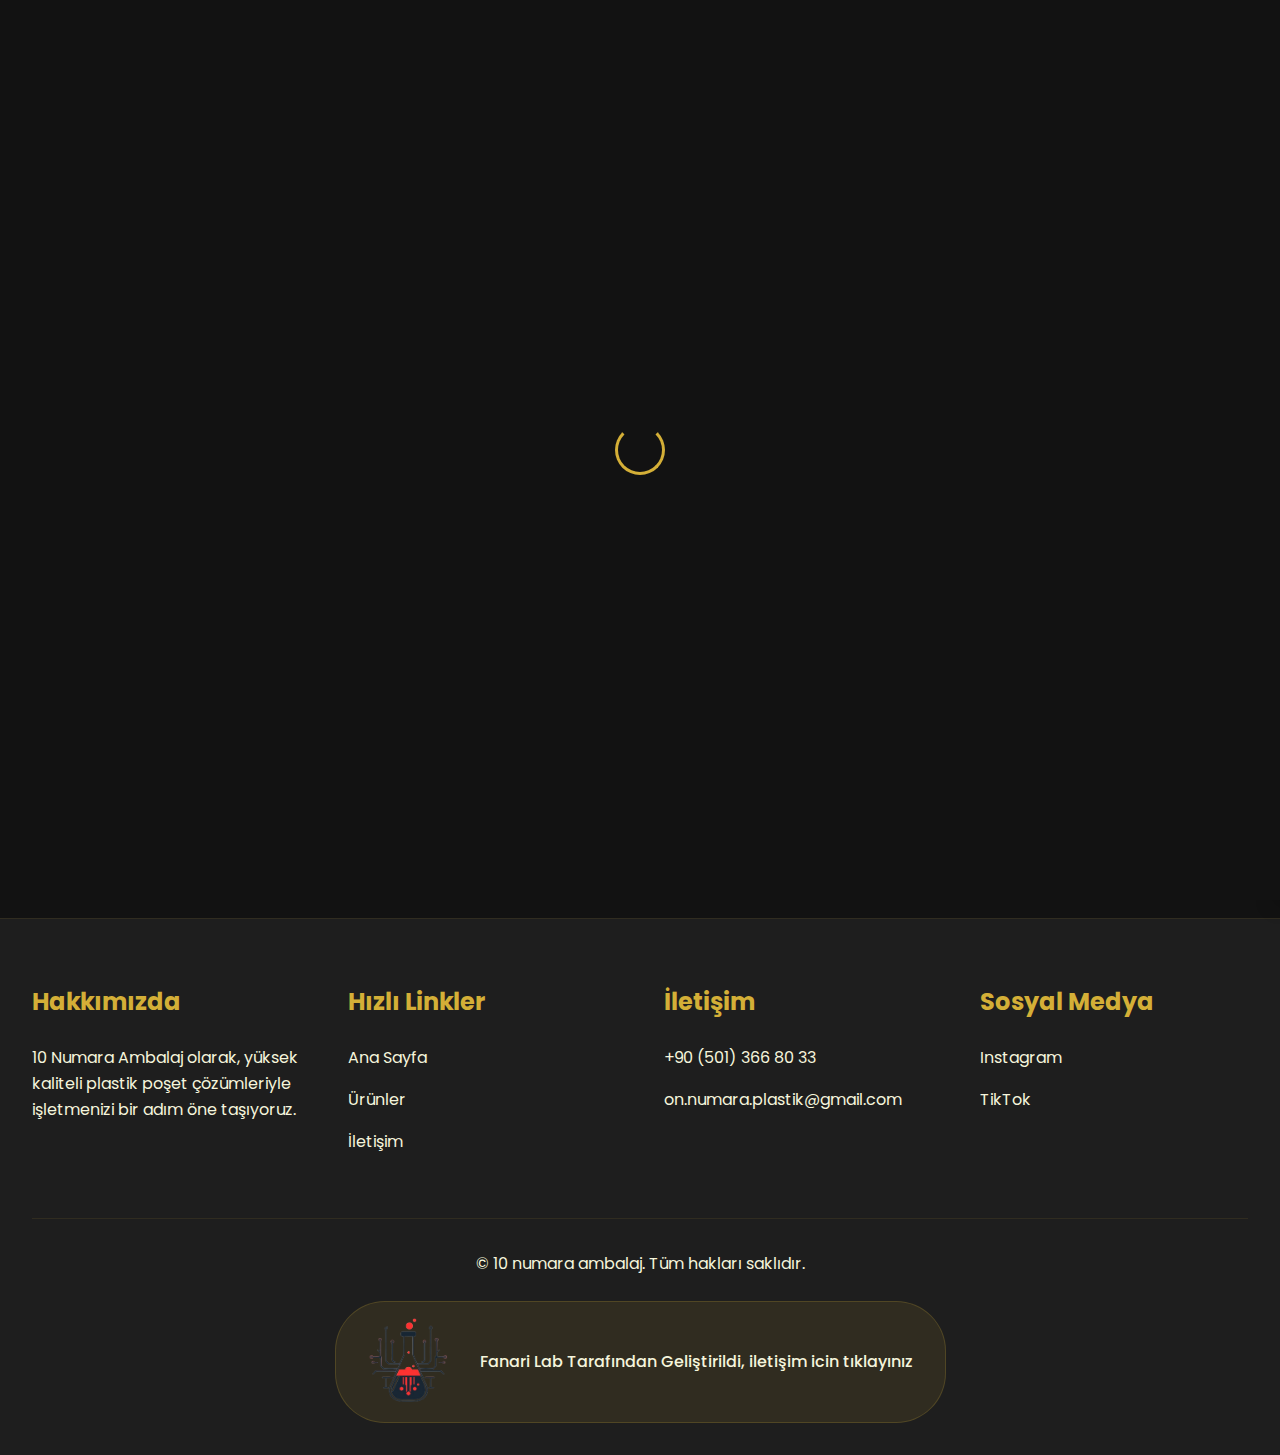
==== commit 3b78d447: "Update contact.html" ====
--- a/contact.html
+++ b/contact.html
@@ -241,6 +241,19 @@
             }
         });
 
+<<<<<<< HEAD
+=======
+        // Mobile Menu Toggle
+        const menuItems = document.getElementById('MenuItems');
+        const menuIcon = document.querySelector('.menu-icon');
+        
+        if (menuIcon) {
+            menuIcon.addEventListener('click', function() {
+                menuItems.style.display = menuItems.style.display === 'block' ? 'none' : 'block';
+            });
+        }
+
+>>>>>>> 9a9bb3791e690eaf3148828cccc51b46437929b9
         // Contact Popup Functionality
         document.addEventListener('DOMContentLoaded', function() {
             const devContact = document.getElementById('devContact');
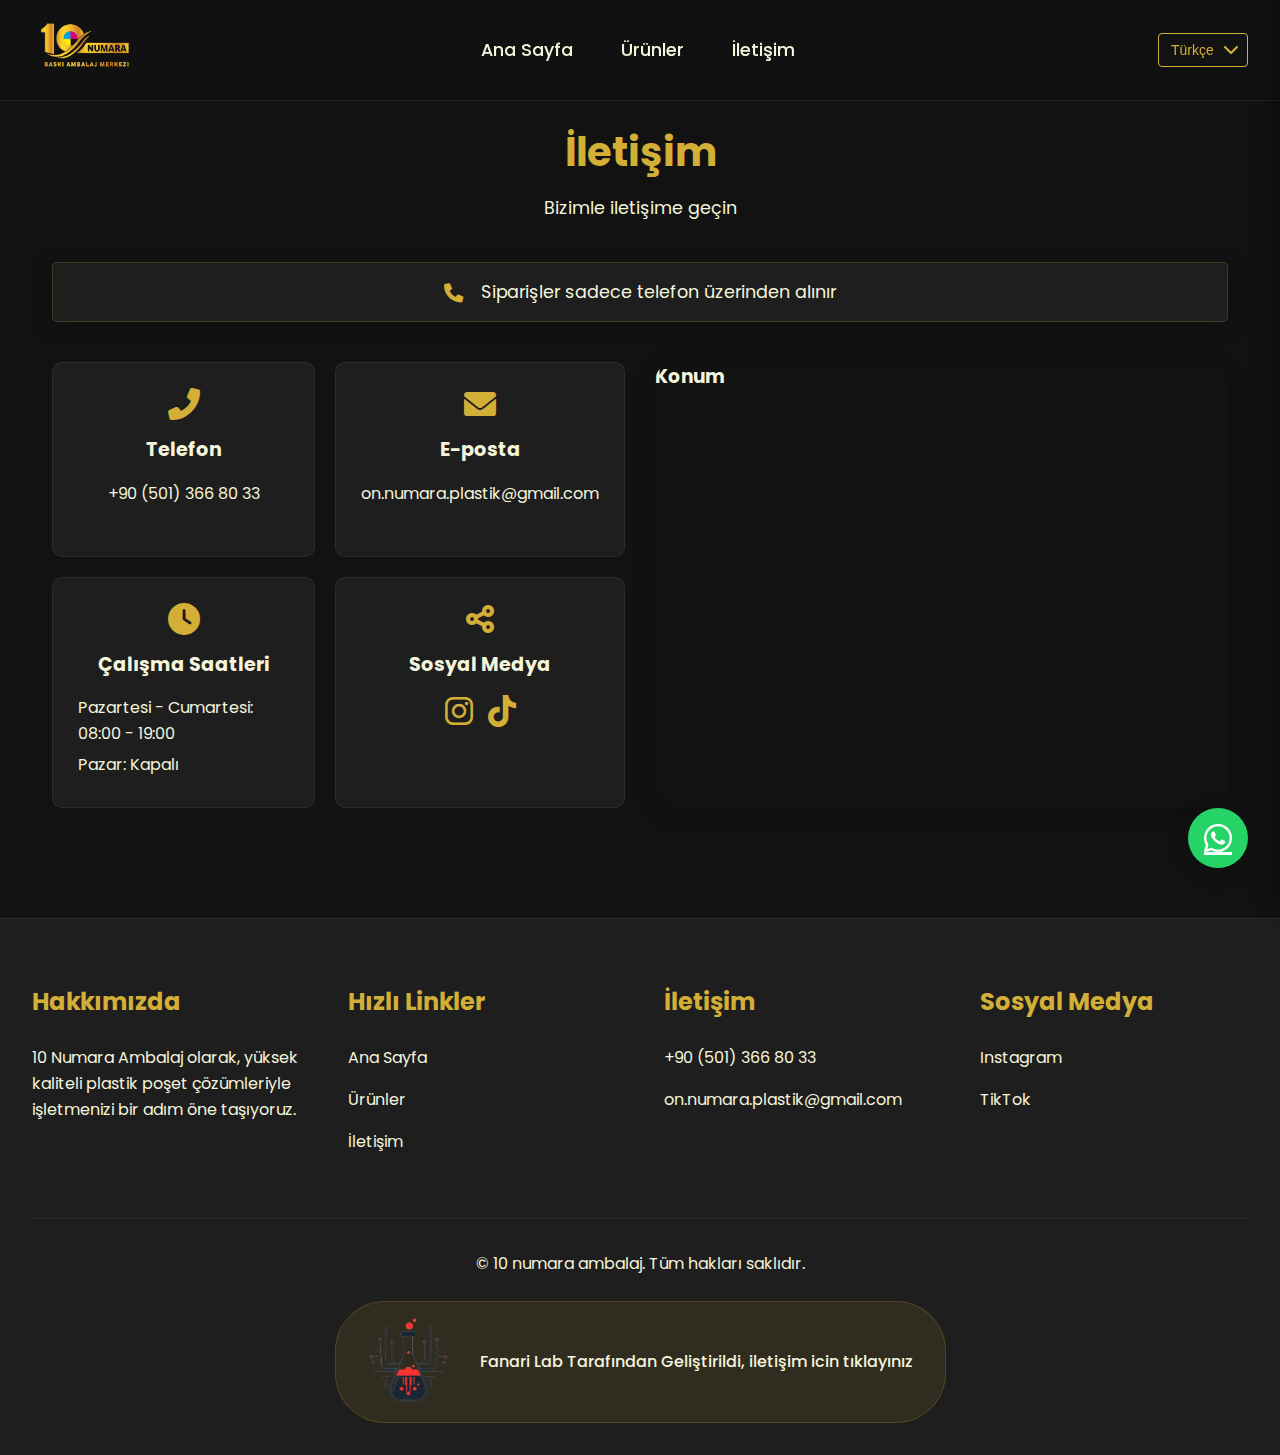
==== commit ad3718df: "Update website files" ====
--- a/contact.html
+++ b/contact.html
@@ -241,19 +241,6 @@
             }
         });
 
-<<<<<<< HEAD
-=======
-        // Mobile Menu Toggle
-        const menuItems = document.getElementById('MenuItems');
-        const menuIcon = document.querySelector('.menu-icon');
-        
-        if (menuIcon) {
-            menuIcon.addEventListener('click', function() {
-                menuItems.style.display = menuItems.style.display === 'block' ? 'none' : 'block';
-            });
-        }
-
->>>>>>> 9a9bb3791e690eaf3148828cccc51b46437929b9
         // Contact Popup Functionality
         document.addEventListener('DOMContentLoaded', function() {
             const devContact = document.getElementById('devContact');
@@ -289,4 +276,4 @@
         });
     </script>
 </body>
-</html>
+</html>--- a/style.css
+++ b/style.css
@@ -1768,5 +1768,4 @@
 [dir="rtl"] .whatsapp-button {
     left: auto;
     right: 20px;
-}
-
+}